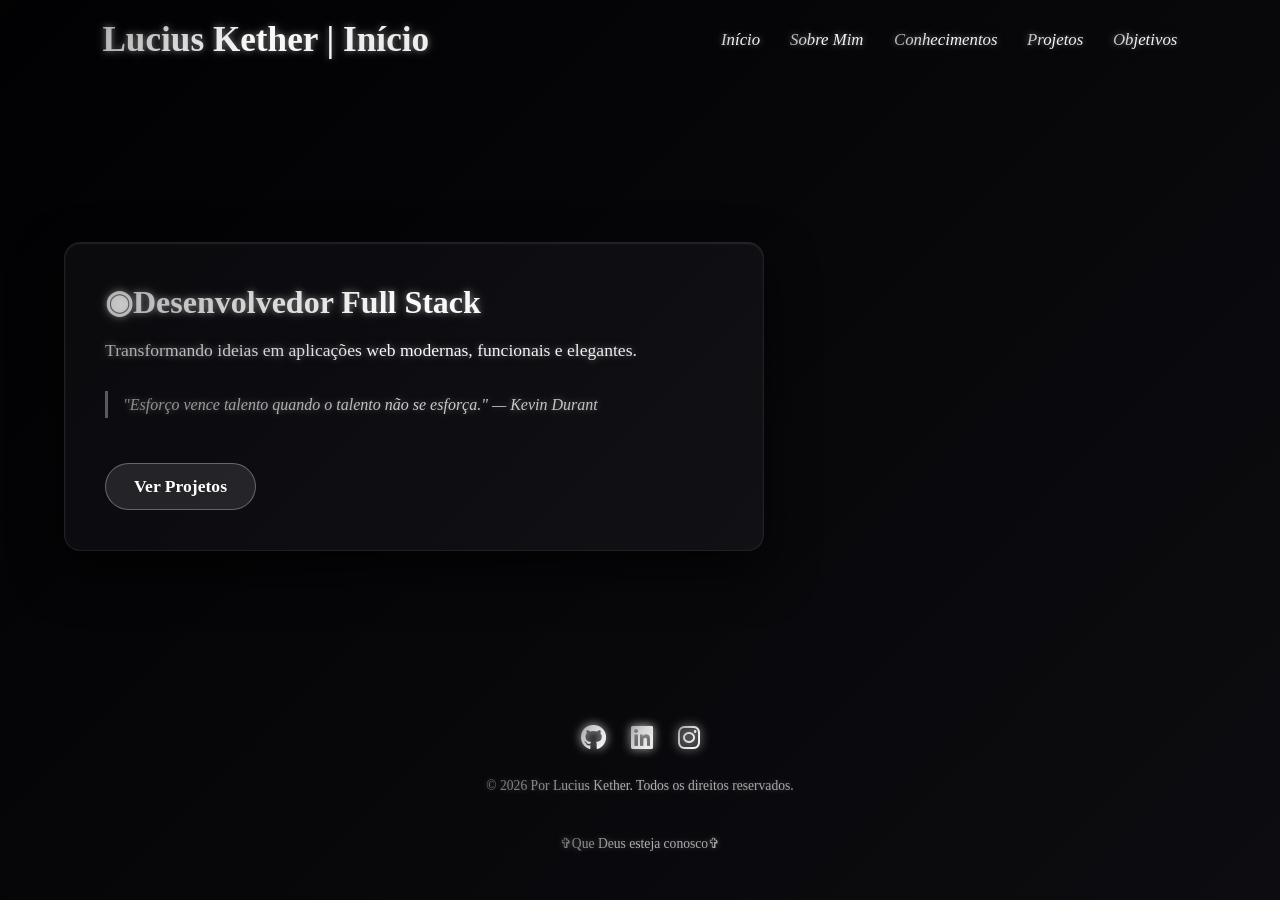
==== index.html @ f2f48d22 "Alteração de efeitos e responsividade" ====
<!DOCTYPE html>
<html lang="pt-BR">
<head>
    <meta charset="UTF-8">
    <meta name="viewport" content="width=device-width, initial-scale=1.0">
    <title>Lucius Kether | Portfólio</title>
    
    <!-- Fonte -->
    <link rel="preconnect" href="https://fonts.googleapis.com">
    <link rel="preconnect" href="https://fonts.gstatic.com" crossorigin>
    <link href="https://fonts.googleapis.com/css2?family=Inter:wght@300;400;500;600;700&display=swap" rel="stylesheet">
    
    <!-- Ícones Font Awesome -->
    <link rel="stylesheet" href="https://cdnjs.cloudflare.com/ajax/libs/font-awesome/6.5.1/css/all.min.css">
    
    <!-- CSS Principal -->
    <link rel="stylesheet" href="css/style.css">
    
    <!-- Favicon -->
    <link rel="icon" type="image/png" href="imgs/favicon.png"> 


    <!-- Ícones Font Awesome -->
<link rel="stylesheet" href="https://cdnjs.cloudflare.com/ajax/libs/font-awesome/6.5.1/css/all.min.css">
<link rel="stylesheet" href="css/home.css">
</head>
<body>

    <!-- Vídeo de Fundo -->
    <video autoplay muted loop playsinline id="fundo">
        <source src="assets/video/fundo.mp4" type="video/mp4">
    </video>

    <!-- Cabeçalho -->
    <header>
        <h1>Lucius Kether | Início</h1>
        <button class="menu-toggle" id="mobile-menu" aria-label="Abrir Menu">
            <span></span>
            <span></span>
            <span></span>
        </button>
        <nav>
            <a href="index.html">Início</a>
            <a href="pages/sobre.html">Sobre Mim</a>
            <a href="pages/conhecimentos.html">Conhecimentos</a>
            <a href="pages/projetos.html">Projetos</a>
            <a href="pages/objetivos.html">Objetivos</a>
        </nav>
    </header>

    <!-- Conteúdo Principal -->
    <main>
        <section class="hero glass-box">
            <h2>◉Desenvolvedor Full Stack</h2>
            <p>Transformando ideias em aplicações web modernas, funcionais e elegantes.</p>
            <p class="citacao">"Esforço vence talento quando o talento não se esforça." — Kevin Durant</p>
            <a href="pages/projetos.html" class="botao">Ver Projetos</a>
        </section>
    </main>

   <!-- Rodapé com Redes Sociais -->
<footer>
    <div class="redes-sociais">
        <a href="https://github.com/LC-KING-debug" target="_blank" rel="noopener noreferrer" aria-label="GitHub">
            <i class="fa-brands fa-github"></i>
        </a>
        <a href="https://www.linkedin.com/in/luciuskether/" target="_blank" rel="noopener noreferrer" aria-label="LinkedIn">
            <i class="fa-brands fa-linkedin"></i>
        </a>
        <a href="https://www.instagram.com/lc_kth_/" target="_blank" rel="noopener noreferrer" aria-label="Instagram">
            <i class="fa-brands fa-instagram"></i>
        </a>
    </div>
    <p>© 2026 Por Lucius Kether. Todos os direitos reservados.</p>
    <p>✞Que Deus esteja conosco✞</p>
</footer>

   <script src="/js/script.js"></script>
</body>
</html>
---- css/style.css ----
@import url('base.css');
@import url('layout.css');
@import url('components.css');
---- css/home.css ----
/* ==========================================================================
   home.css - ESTILOS EXCLUSIVOS DA PÁGINA INICIAL (INDEX.HTML)
   ========================================================================== */

/* 1. TRANSIÇÃO DE FADE IN MAIOR */
header, 
main, 
footer {
    /* Aumentado de 0.5s para 1.5s para um efeito mais duradouro e imponente */
    transition: opacity 4.5s cubic-bezier(0.4, 0, 0.2, 1) !important; 
}

/* 2. TRAVA TOTAL DE SCROLL E TELA NO MOBILE */
@media (max-width: 768px) {
    body {
        /* Bloqueia completamente o scroll/deslize do dedo para cima ou para baixo */
        overflow: hidden !important;
        position: fixed !important;
        width: 100vw !important;
        height: 100dvh !important;
    }

    #fundo {
        /* Garante o foco perfeito no rosto do surfista prateado */
        object-position: center 35% !important;
        
        /* Trava física absoluta no fundo */
        position: fixed !important;
        top: 0 !important;
        left: 0 !important;
        width: 100vw !important;
        height: 100dvh !important;
    }
}
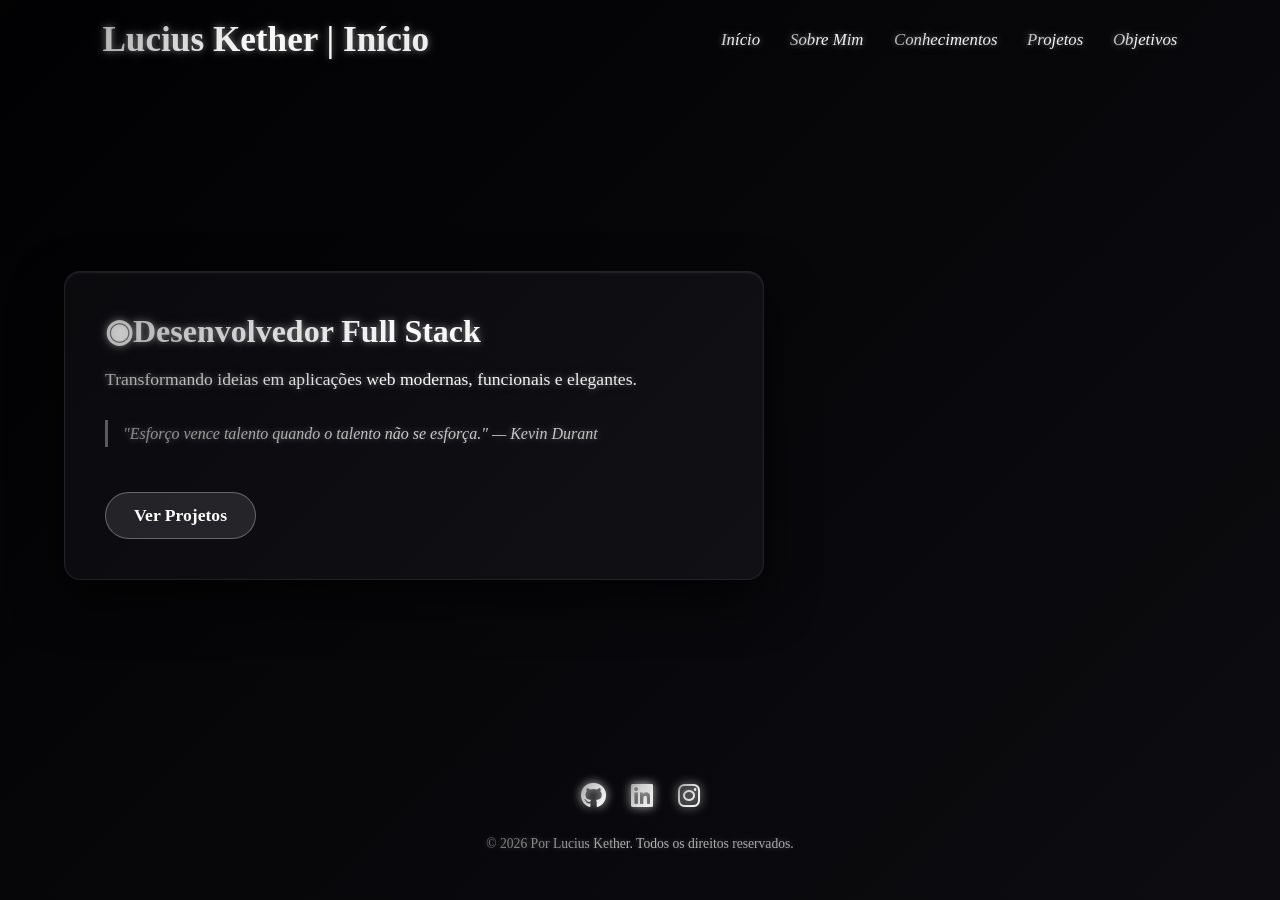
==== commit 5bffb09c: "Ajuste no background" ====
--- a/index.html
+++ b/index.html
@@ -72,7 +72,7 @@
         </a>
     </div>
     <p>© 2026 Por Lucius Kether. Todos os direitos reservados.</p>
-    <p>✞Que Deus esteja conosco✞</p>
+    
 </footer>
 
    <script src="/js/script.js"></script>
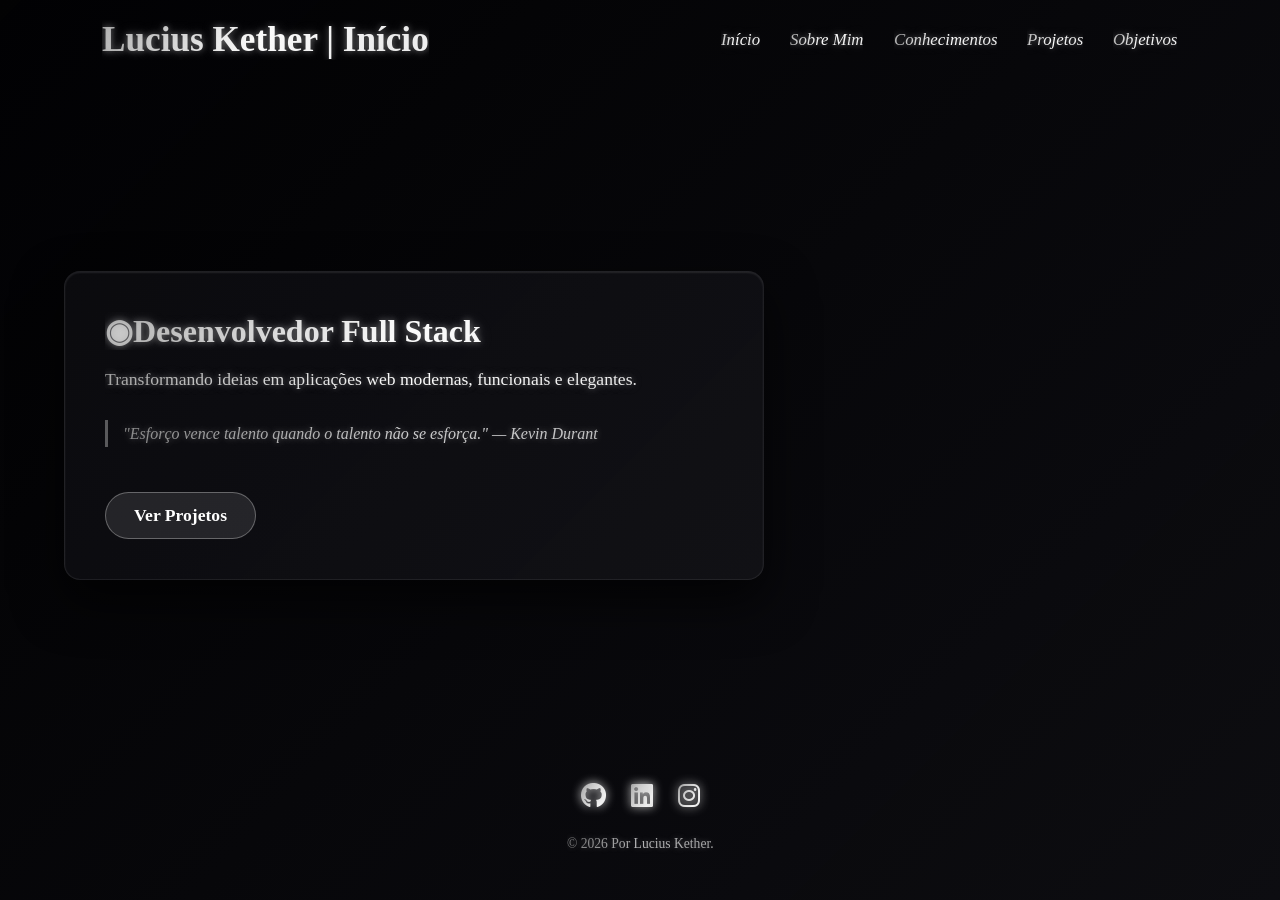
==== commit d55bf3b9: "Isola os itens da lista para que o efeito percorrendo funcione levemente" ====
--- a/index.html
+++ b/index.html
@@ -71,7 +71,7 @@
             <i class="fa-brands fa-instagram"></i>
         </a>
     </div>
-    <p>© 2026 Por Lucius Kether. Todos os direitos reservados.</p>
+    <p>© 2026 Por Lucius Kether.</p>
     
 </footer>
 
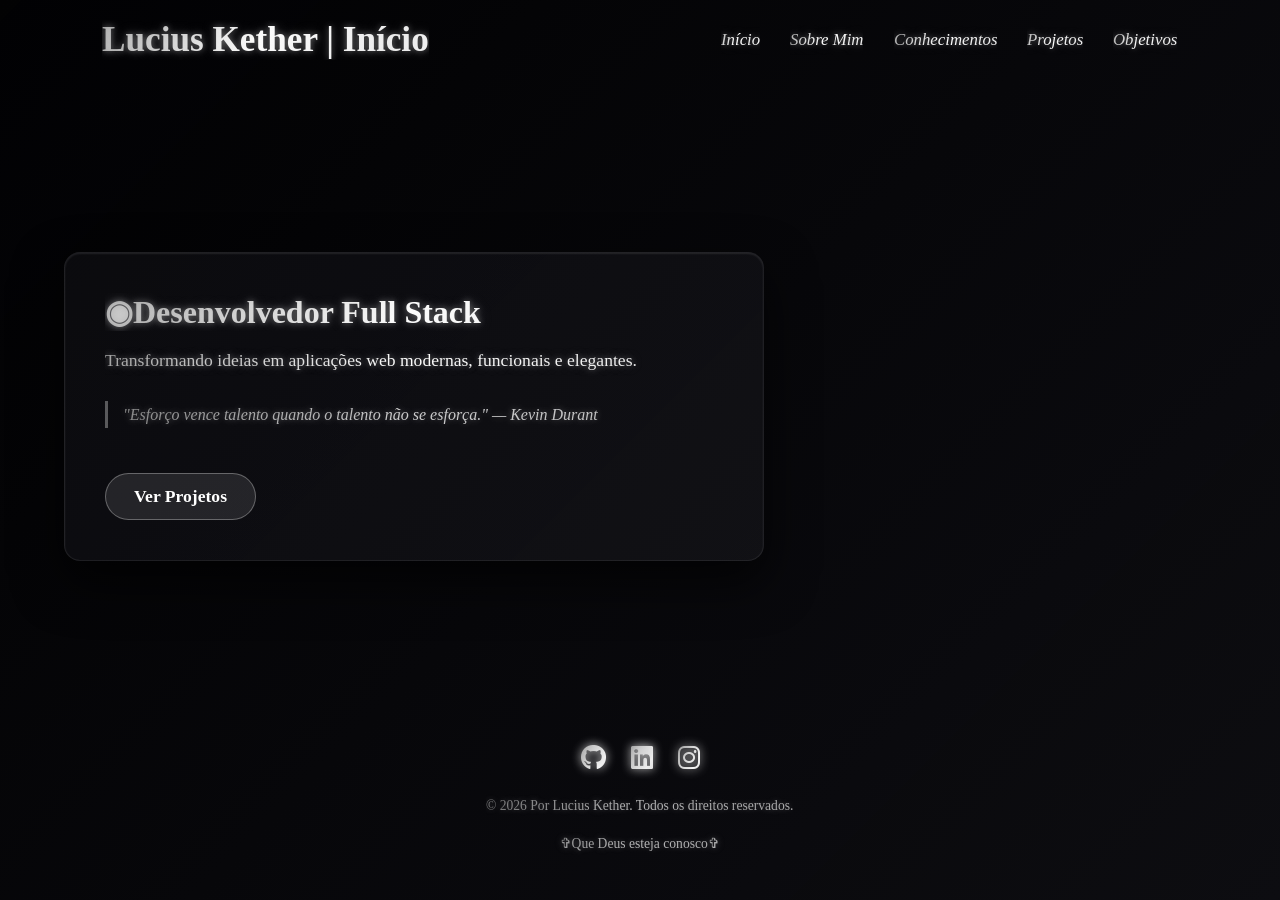
==== commit bd06aba5: "Ajustes de Divs" ====
--- a/index.html
+++ b/index.html
@@ -71,7 +71,12 @@
             <i class="fa-brands fa-instagram"></i>
         </a>
     </div>
-    <p>© 2026 Por Lucius Kether.</p>
+   
+   
+    <div>
+    <p>© 2026 Por Lucius Kether. Todos os direitos reservados.</p>
+    <p>✞Que Deus esteja conosco✞</p>
+   </div> 
     
 </footer>
 
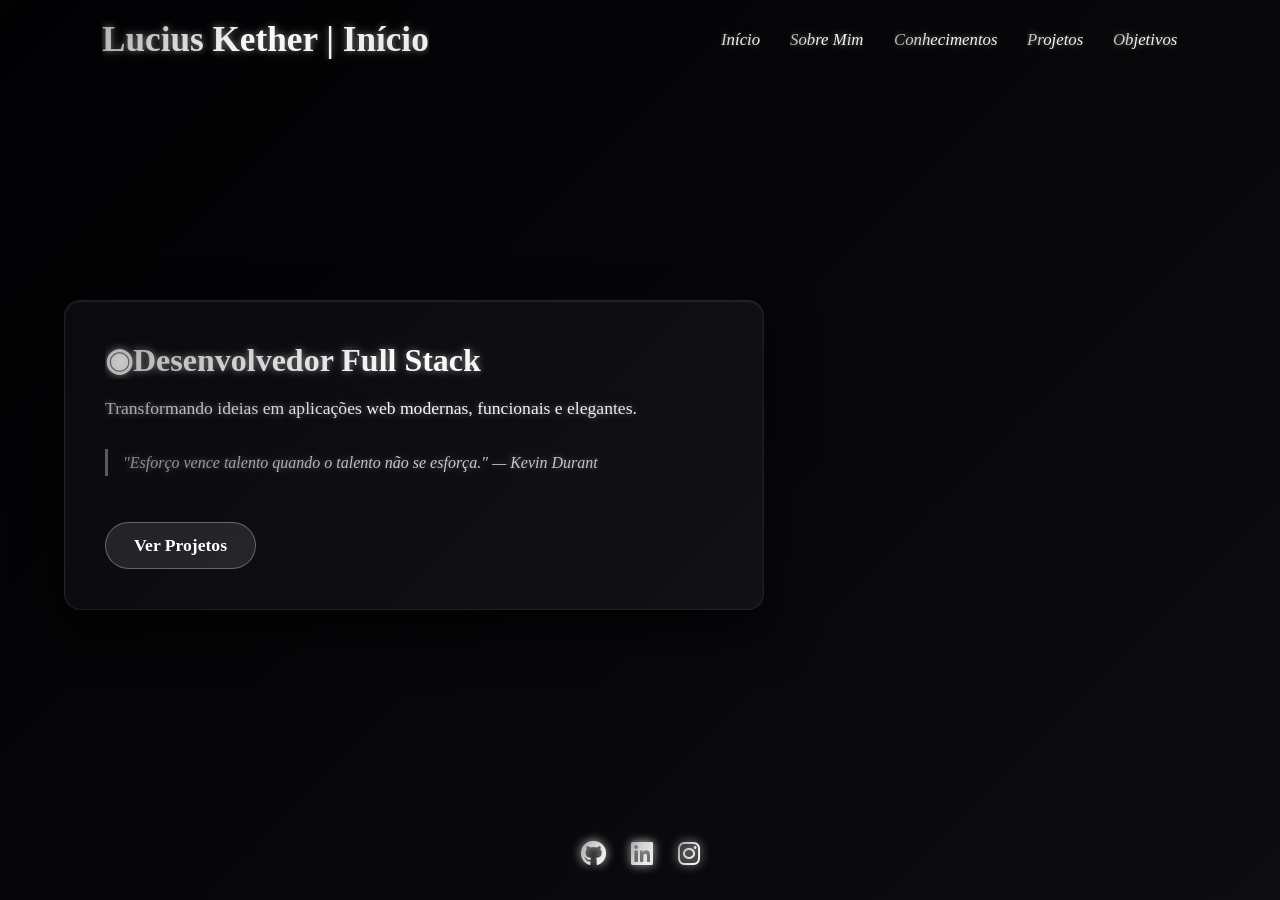
==== commit f8a0eb8b: "Pequenas alterações" ====
--- a/index.html
+++ b/index.html
@@ -73,10 +73,7 @@
     </div>
    
    
-    <div>
-    <p>© 2026 Por Lucius Kether. Todos os direitos reservados.</p>
-    <p>✞Que Deus esteja conosco✞</p>
-   </div> 
+  
     
 </footer>
 
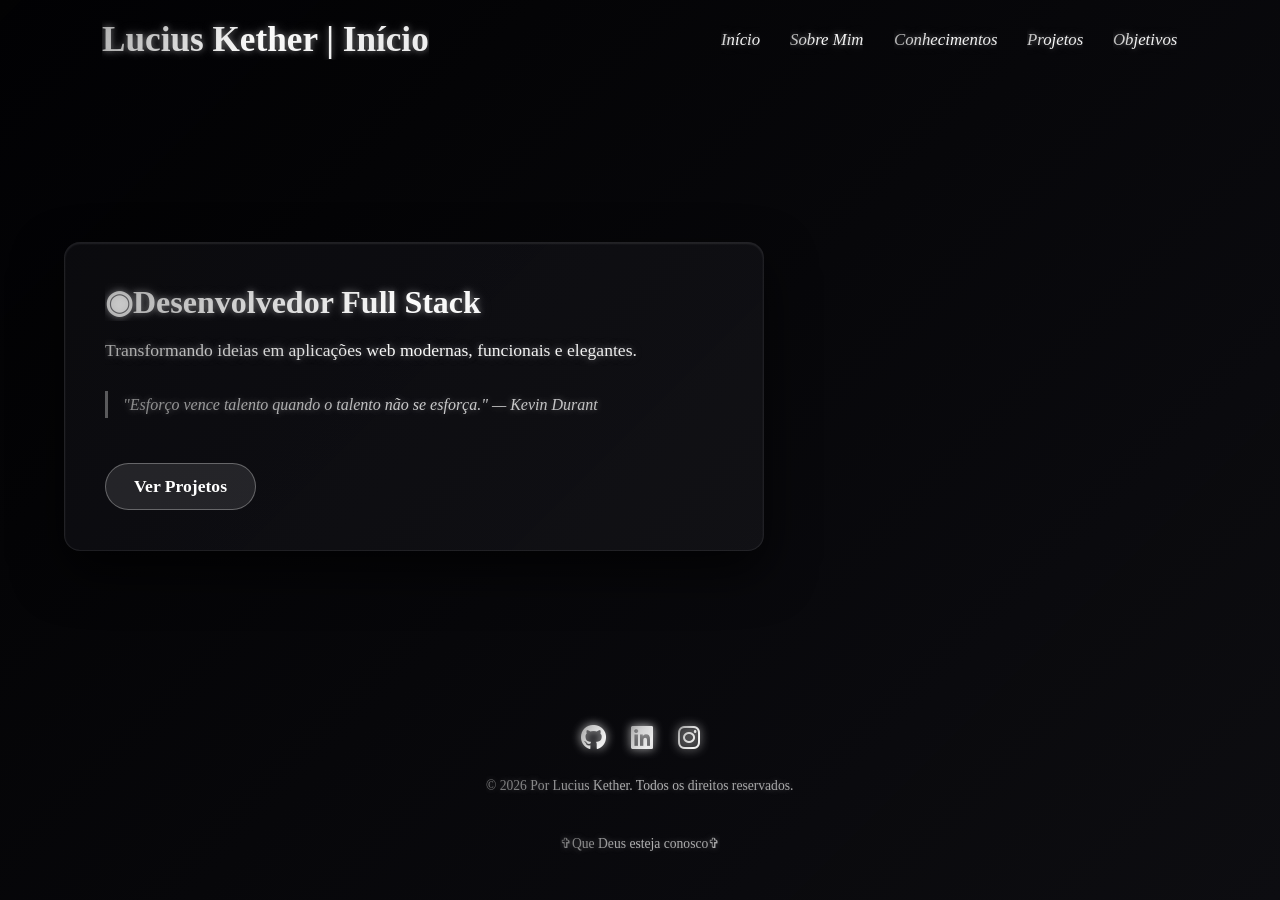
==== commit 22a2e9ff: "response" ====
--- a/index.html
+++ b/index.html
@@ -71,6 +71,8 @@
             <i class="fa-brands fa-instagram"></i>
         </a>
     </div>
+    <p>© 2026 Por Lucius Kether. Todos os direitos reservados.</p>
+    <p>✞Que Deus esteja conosco✞</p>
    
    
   
--- a/css/home.css
+++ b/css/home.css
@@ -13,11 +13,8 @@
 /* 2. TRAVA TOTAL DE SCROLL E TELA NO MOBILE */
 @media (max-width: 768px) {
     body {
-        /* Bloqueia completamente o scroll/deslize do dedo para cima ou para baixo */
-        overflow: hidden !important;
-        position: fixed !important;
-        width: 100vw !important;
-        height: 100dvh !important;
+    overflow-x: hidden;
+    min-height: 100dvh;
     }
 
     #fundo {
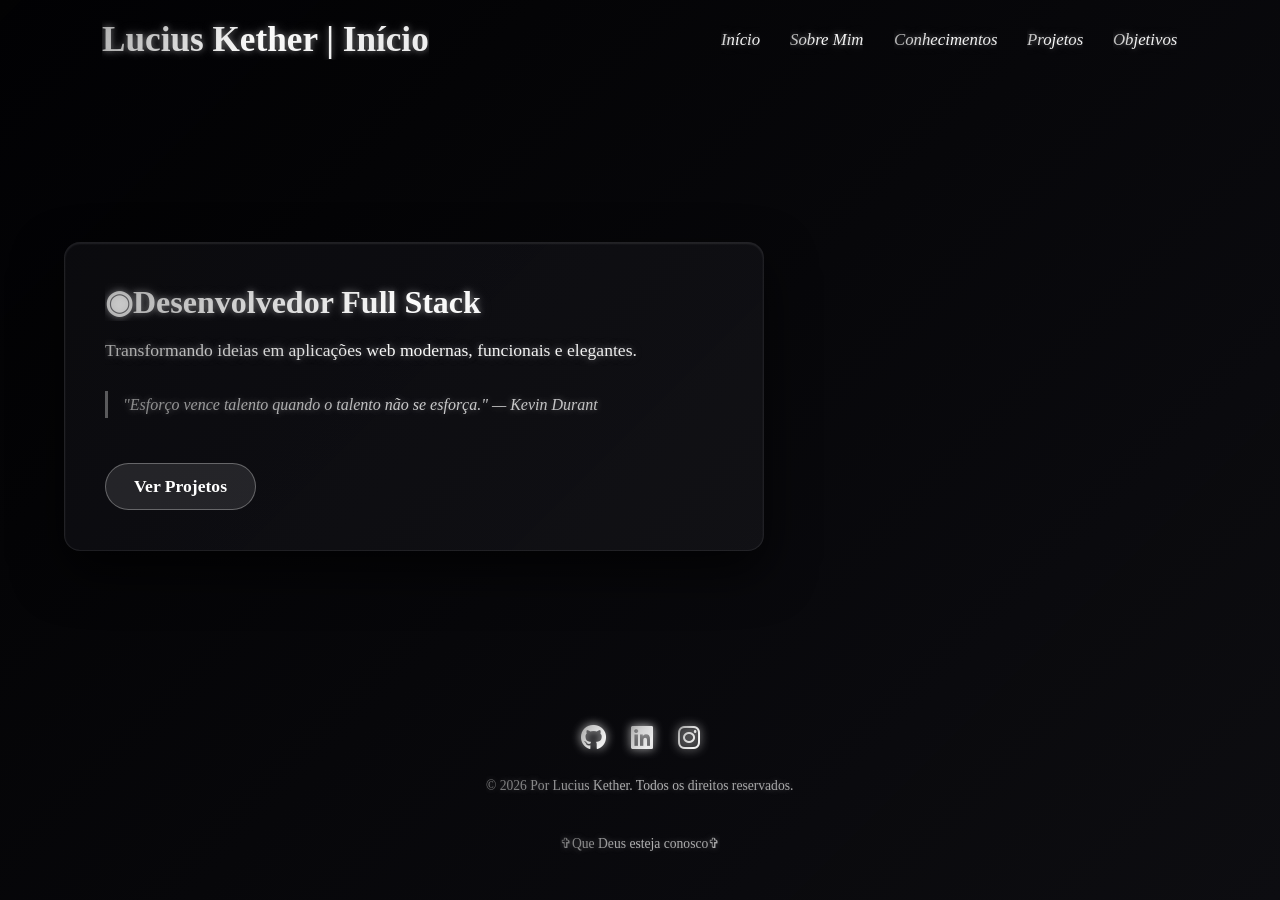
==== commit 55850be8: "Melhora no css em desempenho e interface" ====
--- a/index.html
+++ b/index.html
@@ -5,29 +5,27 @@
     <meta name="viewport" content="width=device-width, initial-scale=1.0">
     <title>Lucius Kether | Portfólio</title>
     
-    <!-- Fonte -->
+    <!-- Fontes -->
     <link rel="preconnect" href="https://fonts.googleapis.com">
     <link rel="preconnect" href="https://fonts.gstatic.com" crossorigin>
     <link href="https://fonts.googleapis.com/css2?family=Inter:wght@300;400;500;600;700&display=swap" rel="stylesheet">
     
-    <!-- Ícones Font Awesome -->
+    <!-- Ícones Font Awesome (Duplicação removida) -->
     <link rel="stylesheet" href="https://cdnjs.cloudflare.com/ajax/libs/font-awesome/6.5.1/css/all.min.css">
     
-    <!-- CSS Principal -->
-    <link rel="stylesheet" href="css/style.css">
+    <!-- CSS Otimizado - Carregamento Paralelo -->
+    <link rel="stylesheet" href="css/base.css">
+    <link rel="stylesheet" href="css/layout.css">
+    <link rel="stylesheet" href="css/components.css">
+    <link rel="stylesheet" href="css/home.css">
     
     <!-- Favicon -->
     <link rel="icon" type="image/png" href="imgs/favicon.png"> 
-
-
-    <!-- Ícones Font Awesome -->
-<link rel="stylesheet" href="https://cdnjs.cloudflare.com/ajax/libs/font-awesome/6.5.1/css/all.min.css">
-<link rel="stylesheet" href="css/home.css">
 </head>
 <body>
 
     <!-- Vídeo de Fundo -->
-    <video autoplay muted loop playsinline id="fundo">
+    <video autoplay muted loop playsinline preload="auto" id="fundo">
         <source src="assets/video/fundo.mp4" type="video/mp4">
     </video>
 
@@ -58,27 +56,23 @@
         </section>
     </main>
 
-   <!-- Rodapé com Redes Sociais -->
-<footer>
-    <div class="redes-sociais">
-        <a href="https://github.com/LC-KING-debug" target="_blank" rel="noopener noreferrer" aria-label="GitHub">
-            <i class="fa-brands fa-github"></i>
-        </a>
-        <a href="https://www.linkedin.com/in/luciuskether/" target="_blank" rel="noopener noreferrer" aria-label="LinkedIn">
-            <i class="fa-brands fa-linkedin"></i>
-        </a>
-        <a href="https://www.instagram.com/lc_kth_/" target="_blank" rel="noopener noreferrer" aria-label="Instagram">
-            <i class="fa-brands fa-instagram"></i>
-        </a>
-    </div>
-    <p>© 2026 Por Lucius Kether. Todos os direitos reservados.</p>
-    <p>✞Que Deus esteja conosco✞</p>
-   
-   
-  
-    
-</footer>
+    <!-- Rodapé com Redes Sociais -->
+    <footer>
+        <div class="redes-sociais">
+            <a href="https://github.com/LC-KING-debug" target="_blank" rel="noopener noreferrer" aria-label="GitHub">
+                <i class="fa-brands fa-github"></i>
+            </a>
+            <a href="https://www.linkedin.com/in/luciuskether/" target="_blank" rel="noopener noreferrer" aria-label="LinkedIn">
+                <i class="fa-brands fa-linkedin"></i>
+            </a>
+            <a href="https://www.instagram.com/lc_kth_/" target="_blank" rel="noopener noreferrer" aria-label="Instagram">
+                <i class="fa-brands fa-instagram"></i>
+            </a>
+        </div>
+        <p>© 2026 Por Lucius Kether. Todos os direitos reservados.</p>
+        <p>✞Que Deus esteja conosco✞</p>
+    </footer>
 
-   <script src="/js/script.js"></script>
+   <script src="js/script.js"></script>
 </body>
 </html>
--- a/css/base.css
+++ b/css/base.css
@@ -0,0 +1,139 @@
+/* ==========================================================================
+   RESET, VARIÁVEIS E REGRAS GLOBAIS
+   ========================================================================== */
+* {
+    margin: 0;
+    padding: 0;
+    box-sizing: border-box;
+}
+
+html { scroll-behavior: smooth; }
+
+:root {
+    --glass-bg: rgba(255, 255, 255, 0.06);
+    --glass-border: rgba(255, 255, 255, 0.1);
+    --glass-shadow: rgba(0, 0, 0, 0.4);
+}
+
+body {
+    min-height: 100vh;
+    overflow-x: hidden;
+    font-family: "Times New Roman", sans-serif;
+    text-rendering: optimizeLegibility;
+    font-size: 1.1rem;
+    color: white;
+    display: flex;
+    flex-direction: column;
+    background-color: #050508;
+    -webkit-font-smoothing: antialiased;
+    -moz-osx-font-smoothing: grayscale;
+}
+
+header, main, footer {
+    opacity: 0;
+    will-change: opacity;
+    transition: opacity 0.5s ease-out;
+}
+
+body.loaded header, 
+body.loaded main, 
+body.loaded footer {
+    opacity: 1;
+}
+
+.fade-overlay {
+    position: fixed;
+    inset: 0;
+    background: black;
+    opacity: 0;
+    pointer-events: none;
+    z-index: 9999;
+    will-change: opacity;
+    transition: opacity 0.22s ease-in;
+}
+
+.fade-overlay.active { opacity: 1; }
+
+#fundo {
+    position: fixed;
+    top: 0; left: 0; right: 0; bottom: 0;
+    width: 100%;
+    object-fit: cover;
+    z-index: -2;
+    pointer-events: none;
+    object-position: center center;
+    will-change: transform;
+    transform: translate3d(0, 0, 0);
+}
+
+body::before {
+    content: "";
+    position: fixed;
+    inset: 0;
+    background: linear-gradient(135deg, rgba(0,0,0,0.6) 0%, rgba(15,15,20,0.8) 100%);
+    z-index: -1;
+    pointer-events: none;
+}
+
+/* ==========================================================================
+   EFEITO NEON GRADIENTE DE ALTA PERFORMANCE
+   ========================================================================== */
+h1, h2, h3, p, li, .nav-item, nav a, nav a:visited {
+    text-shadow: 0 0 6px rgba(255, 255, 255, 0.35),
+                 0 0 14px rgba(214, 214, 214, 0.25);
+    background: linear-gradient(120deg, #9a9a9a 0%, #ffffff 25%, #eaeaea 45%, #ffffff 65%, #cfcfcf 100%);
+    background-size: 200% 100%;
+    -webkit-background-clip: text;
+    background-clip: text;
+    -webkit-text-fill-color: transparent;
+    color: transparent;
+    animation: brilho 14s ease-in-out infinite;
+    will-change: background-position;
+    contain: layout paint;
+}
+
+h1 { font-size: 2.2rem; font-weight: 700; }
+h2 { font-size: 2rem; margin-bottom: 15px; }
+h3 { font-size: 1.4rem; margin-bottom: 10px; }
+p { line-height: 1.7; margin-bottom: 15px; }
+
+@keyframes brilho {
+    from { background-position: -300% center; }
+    to { background-position: 300% center; }
+}
+
+@media (max-width: 768px) {
+    #fundo {
+        object-position: center 35% !important; 
+        position: fixed !important;
+        top: 0 !important; left: 0 !important;
+        width: 100vw !important; height: 100dvh !important; 
+    }
+    
+    h1, h2, h3, p, .nav-item, nav a, nav a:visited {
+        animation: none !important;
+        background: none !important;
+        -webkit-background-clip: initial !important;
+        background-clip: initial !important;
+        -webkit-text-fill-color: initial !important;
+        color: #f5f5f7 !important; 
+        text-shadow: rgba(255, 255, 255, 0.25) 0px 0px 8px;
+    }
+
+    li {
+        background: none !important;
+        -webkit-background-clip: initial !important;
+        background-clip: initial !important;
+        -webkit-text-fill-color: initial !important;
+        color: #ffffff !important;
+        /* Substitua pelo nome correto da sua animação de lista, se houver */
+        animation: percorrerLista 4s ease infinite !important; 
+        will-change: transform, opacity; 
+    }
+}
+
+@media (max-width: 480px) {
+    h1 { font-size: 1.6rem; }
+    h2 { font-size: 1.5rem; }
+    body { font-size: 1rem; }
+}
--- a/css/layout.css
+++ b/css/layout.css
@@ -0,0 +1,95 @@
+/* ==========================================================================
+   CABEÇALHO, MENU E RODAPÉ
+   ========================================================================== */
+header {
+    display: flex; justify-content: space-between; align-items: center;
+    padding: 20px 8%; position: relative; z-index: 10;
+}
+
+nav { display: flex; gap: 30px; font-style: italic; }
+
+nav a {
+    text-decoration: none; font-size: 1.05rem; font-weight: 500;
+    position: relative; padding: 5px 0;
+    will-change: transform, text-shadow;
+    transform: translate3d(0, 0, 0);
+    transition: transform 0.25s cubic-bezier(0.25, 1, 0.5, 1), text-shadow 0.25s ease;
+}
+
+nav a::after {
+    content: ''; position: absolute; width: 0; height: 2px;
+    bottom: 0; left: 0; background-color: #fff; box-shadow: 0 0 10px #fff;
+    will-change: width; transition: width 0.25s cubic-bezier(0.25, 1, 0.5, 1);
+}
+
+nav a:hover::after { width: 100%; }
+nav a:hover {
+    transform: translate3d(0, -2px, 0);
+    text-shadow: 0 0 8px rgba(255, 255, 255, 0.8), 0 0 20px rgba(255, 255, 255, 0.5);
+}
+
+main {
+    flex: 1; width: min(1200px, 90%); margin: 0 auto;
+    padding: 40px 0; display: flex; flex-direction: column; justify-content: center;
+}
+
+footer {
+    text-align: center; padding: 30px 20px; opacity: 0.9;
+    display: flex; flex-direction: column; align-items: center; gap: 15px; 
+}
+
+.redes-sociais { display: flex; gap: 25px; }
+
+.redes-sociais a {
+    font-size: 1.6rem; text-decoration: none; display: inline-block;
+    background: linear-gradient(120deg, #8b8b8b 0%, #d6d6d6 20%, #ffffff 35%, #d6d6d6 50%, #ffffff 70%, #ffffff 100%);
+    background-size: 300%; -webkit-background-clip: text; background-clip: text;
+    -webkit-text-fill-color: transparent; text-shadow: #d6d6d6 0px 0px 10px;
+    will-change: transform, text-shadow, background-position;
+    transform: translate3d(0, 0, 0); animation: brilho 18s linear infinite;
+    transition: transform 0.25s ease, text-shadow 0.25s ease;
+}
+
+.redes-sociais a:hover {
+    transform: translate3d(0, -1px, 0);
+    text-shadow: 0 0 10px white, 0 0 20px rgba(255, 255, 255, 0.7);
+    -webkit-text-fill-color: transparent;
+}
+
+footer p { margin-top: 5px; opacity: 0.7; font-size: 0.85rem; }
+
+.menu-toggle {
+    display: none; flex-direction: column; gap: 6px; cursor: pointer;
+    background: none; border: none; padding: 10px;
+}
+
+.menu-toggle span {
+    display: block; width: 28px; height: 3px; background-color: white; border-radius: 2px;
+    will-change: transform, opacity;
+    transition: transform 0.25s cubic-bezier(0.4, 0, 0.2, 1), opacity 0.25s ease;
+}
+
+@media (max-width: 868px) {
+    header { padding: 20px 5%; }
+    .menu-toggle { display: flex; }
+
+    nav {
+        position: absolute; top: 100%; left: 5%; right: 5%;
+        background: rgba(15, 15, 20, 0.96); backdrop-filter: blur(20px);
+        -webkit-backdrop-filter: blur(20px); border: 1px solid rgba(255, 255, 255, 0.1);
+        border-radius: 12px; flex-direction: column; gap: 0; padding: 0;
+        max-height: 0; overflow: hidden; opacity: 0; box-shadow: 0 10px 30px rgba(0, 0, 0, 0.5);
+        will-change: max-height, opacity, padding; transform: translate3d(0, 0, 0);
+        transition: max-height 0.35s cubic-bezier(0.4, 0, 0.2, 1), opacity 0.3s ease, padding 0.35s ease;
+    }
+
+    nav.active { max-height: 350px; opacity: 1; padding: 15px 0; }
+    nav a { width: 100%; text-align: center; padding: 15px 0; border-bottom: 1px solid rgba(255, 255, 255, 0.05); }
+    nav a:last-child { border-bottom: none; }
+    nav a:hover { transform: none !important; text-shadow: none !important; }
+    nav a::after { display: none !important; }
+    
+    .menu-toggle.active span:nth-child(1) { transform: translate3d(0, 9px, 0) rotate(45deg); }
+    .menu-toggle.active span:nth-child(2) { opacity: 0; }
+    .menu-toggle.active span:nth-child(3) { transform: translate3d(0, -9px, 0) rotate(-45deg); }
+}
--- a/css/components.css
+++ b/css/components.css
@@ -0,0 +1,55 @@
+/* ==========================================================================
+   COMPONENTES ISOLADOS E HARDWARE ACCELERATION
+   ========================================================================== */
+.glass-box {
+    background: linear-gradient(135deg, rgba(15, 15, 20, 0.65) 0%, rgba(25, 25, 30, 0.55) 100%);
+    border: 1px solid rgba(255, 255, 255, 0.08);
+    border-radius: 16px; padding: 40px;
+    box-shadow: 0 20px 50px rgba(0, 0, 0, 0.7), inset 0 1px 2px rgba(255, 255, 255, 0.1);
+    margin-top: 20px; transform: translateZ(0);
+}
+
+.hero { text-align: left; max-width: 700px; }
+.citacao {
+    margin-top: 25px; font-style: italic; opacity: 0.8; font-size: 1rem;
+    border-left: 3px solid rgba(255, 255, 255, 0.4); padding-left: 15px;
+}
+
+.botao {
+    display: inline-block; margin-top: 30px; padding: 12px 28px;
+    background: rgba(255, 255, 255, 0.1); border: 1px solid rgba(255, 255, 255, 0.3);
+    border-radius: 30px; text-decoration: none; font-weight: 600; color: white !important;
+    text-shadow: none !important; -webkit-text-fill-color: initial !important;
+    will-change: transform, background, box-shadow; transform: translate3d(0, 0, 0);
+    transition: transform 0.2s cubic-bezier(0.25, 1, 0.5, 1), background 0.2s ease, box-shadow 0.2s ease;
+}
+
+.botao:hover {
+    background: white; color: black !important;
+    box-shadow: 0 0 15px rgba(255, 255, 255, 0.5); transform: scale(1.04);
+}
+
+.card {
+    background: rgba(255, 255, 255, 0.03); border: 1px solid rgba(255, 255, 255, 0.08);
+    border-radius: 12px; padding: 25px;
+    will-change: transform, background, border-color; transform: translate3d(0, 0, 0);
+    transition: transform 0.25s cubic-bezier(0.25, 1, 0.5, 1), background 0.25s ease, border-color 0.25s ease;
+}
+
+.card:hover {
+    background: rgba(255, 255, 255, 0.07); border-color: rgba(255, 255, 255, 0.2);
+    transform: translate3d(0, -4px, 0);
+}
+
+@media (max-width: 868px) { .glass-box { padding: 25px 20px; } }
+@media (max-width: 768px) {
+    .card:hover {
+        transform: none !important; background: rgba(255, 255, 255, 0.03) !important;
+        border-color: rgba(255, 255, 255, 0.08) !important;
+    }
+    .botao:hover {
+        transform: none !important; box-shadow: none !important;
+        background: rgba(255, 255, 255, 0.1) !important; color: white !important;
+    }
+}
+@media (max-width: 480px) { .botao { width: 100%; text-align: center; } }
--- a/css/home.css
+++ b/css/home.css
@@ -1,31 +1,84 @@
 /* ==========================================================================
-   home.css - ESTILOS EXCLUSIVOS DA PÁGINA INICIAL (INDEX.HTML)
+   HOME MOBILE - REGRAS EXCLUSIVAS
    ========================================================================== */
 
-/* 1. TRANSIÇÃO DE FADE IN MAIOR */
-header, 
-main, 
+header,
+main,
 footer {
-    /* Aumentado de 0.5s para 1.5s para um efeito mais duradouro e imponente */
-    transition: opacity 4.5s cubic-bezier(0.4, 0, 0.2, 1) !important; 
+    transition: opacity 2.5s cubic-bezier(.4,0,.2,1) !important;
 }
 
-/* 2. TRAVA TOTAL DE SCROLL E TELA NO MOBILE */
 @media (max-width: 768px) {
+    html, body {
+        width: 100%;
+        height: 100dvh;
+        overflow: hidden;
+    }
+
     body {
-    overflow-x: hidden;
-    min-height: 100dvh;
+        display: flex;
+        flex-direction: column;
     }
 
     #fundo {
-        /* Garante o foco perfeito no rosto do surfista prateado */
-        object-position: center 35% !important;
-        
-        /* Trava física absoluta no fundo */
-        position: fixed !important;
-        top: 0 !important;
-        left: 0 !important;
-        width: 100vw !important;
-        height: 100dvh !important;
+        position: fixed;
+        inset: 0;
+        width: 100vw;
+        height: 100dvh;
+        object-fit: cover;
+        object-position: center 35%;
+        z-index: -2;
     }
+
+    header {
+        flex-shrink: 0;
+        padding: 16px 5%;
+    }
+
+    main {
+        flex: 1;
+        width: 92%;
+        margin: 0 auto;
+        padding: 15px 0;
+        display: flex;
+        justify-content: center;
+        align-items: center;
+        overflow: visible;
+    }
+
+    .glass-box {
+        padding: 20px;
+        margin-top: 0;
+    }
+
+    /* Correção: Fixa o rodapé para não cortar no mobile */
+    footer {
+        position: absolute;
+        bottom: 12px;
+        left: 0;
+        width: 100%;
+        display: flex;
+        flex-direction: column;
+        align-items: center;
+        gap: 8px;
+        padding: 0 12px;
+        z-index: 10;
+    }
+
+    footer p {
+        margin: 0;
+        font-size: 0.8rem;
+        text-align: center;
+        white-space: nowrap;
+    }
+
+    .redes-sociais {
+        gap: 18px;
+        margin-bottom: 2px;
+    }
+}
+
+@media (max-width: 480px) {
+    footer { bottom: 8px; }
+    footer p { font-size: 0.75rem; }
 }
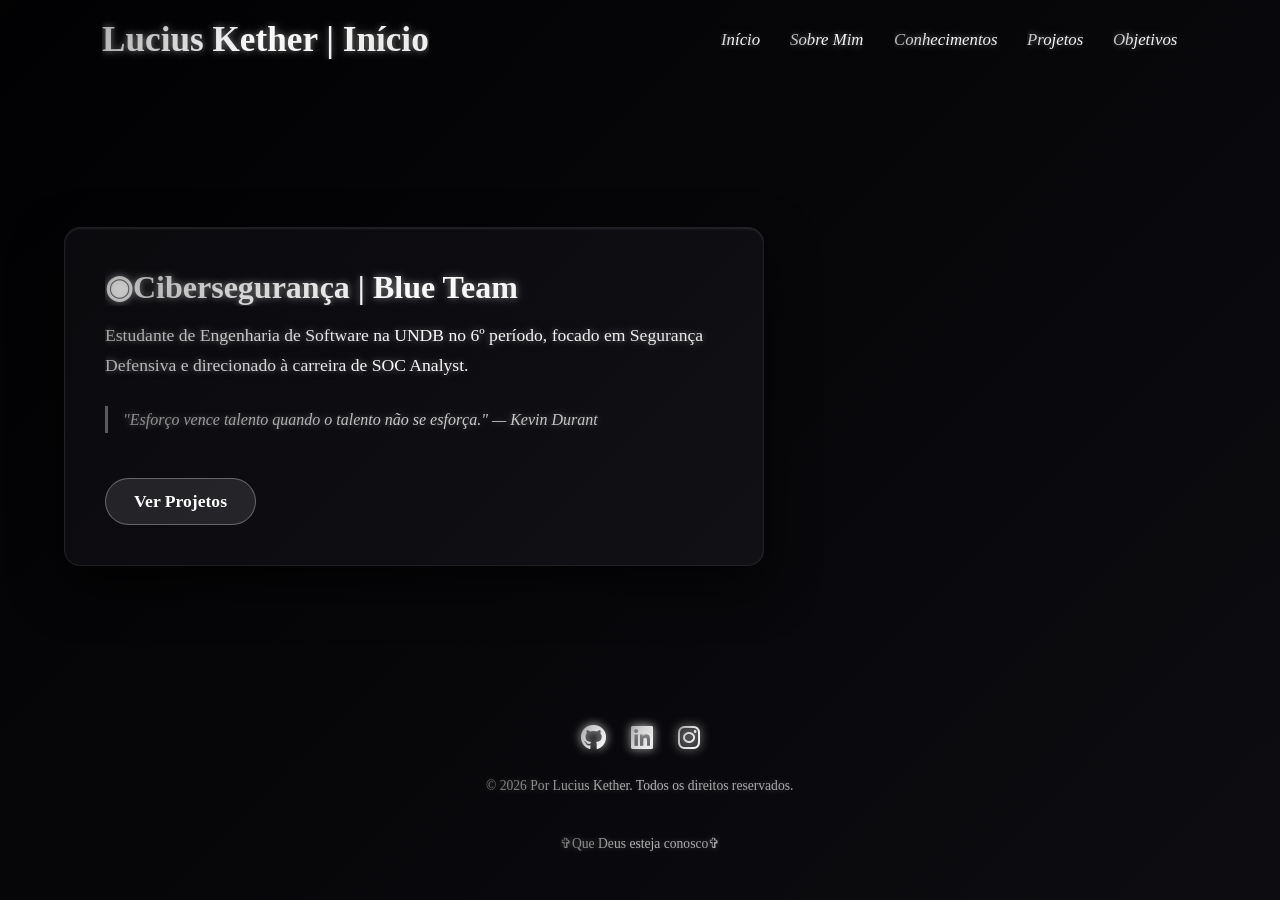
==== commit 492adb0f: "Atualização de objetivos e conhecimentos" ====
--- a/index.html
+++ b/index.html
@@ -49,8 +49,8 @@
     <!-- Conteúdo Principal -->
     <main>
         <section class="hero glass-box">
-            <h2>◉Desenvolvedor Full Stack</h2>
-            <p>Transformando ideias em aplicações web modernas, funcionais e elegantes.</p>
+            <h2>◉Cibersegurança | Blue Team</h2>
+            <p>Estudante de Engenharia de Software na UNDB no 6º período, focado em Segurança Defensiva e direcionado à carreira de SOC Analyst.</p>
             <p class="citacao">"Esforço vence talento quando o talento não se esforça." — Kevin Durant</p>
             <a href="pages/projetos.html" class="botao">Ver Projetos</a>
         </section>
--- a/css/base.css
+++ b/css/base.css
@@ -1,139 +1,182 @@
-/* ==========================================================================
-   RESET, VARIÁVEIS E REGRAS GLOBAIS
-   ========================================================================== */
-* {
-    margin: 0;
-    padding: 0;
-    box-sizing: border-box;
-}
-
-html { scroll-behavior: smooth; }
-
-:root {
-    --glass-bg: rgba(255, 255, 255, 0.06);
-    --glass-border: rgba(255, 255, 255, 0.1);
-    --glass-shadow: rgba(0, 0, 0, 0.4);
-}
-
-body {
-    min-height: 100vh;
-    overflow-x: hidden;
-    font-family: "Times New Roman", sans-serif;
-    text-rendering: optimizeLegibility;
-    font-size: 1.1rem;
-    color: white;
-    display: flex;
-    flex-direction: column;
-    background-color: #050508;
-    -webkit-font-smoothing: antialiased;
-    -moz-osx-font-smoothing: grayscale;
-}
-
-header, main, footer {
-    opacity: 0;
-    will-change: opacity;
-    transition: opacity 0.5s ease-out;
-}
-
-body.loaded header, 
-body.loaded main, 
-body.loaded footer {
-    opacity: 1;
-}
-
-.fade-overlay {
-    position: fixed;
-    inset: 0;
-    background: black;
-    opacity: 0;
-    pointer-events: none;
-    z-index: 9999;
-    will-change: opacity;
-    transition: opacity 0.22s ease-in;
-}
-
-.fade-overlay.active { opacity: 1; }
-
-#fundo {
-    position: fixed;
-    top: 0; left: 0; right: 0; bottom: 0;
-    width: 100%;
-    object-fit: cover;
-    z-index: -2;
-    pointer-events: none;
-    object-position: center center;
-    will-change: transform;
-    transform: translate3d(0, 0, 0);
-}
-
-body::before {
-    content: "";
-    position: fixed;
-    inset: 0;
-    background: linear-gradient(135deg, rgba(0,0,0,0.6) 0%, rgba(15,15,20,0.8) 100%);
-    z-index: -1;
-    pointer-events: none;
-}
-
-/* ==========================================================================
-   EFEITO NEON GRADIENTE DE ALTA PERFORMANCE
-   ========================================================================== */
-h1, h2, h3, p, li, .nav-item, nav a, nav a:visited {
-    text-shadow: 0 0 6px rgba(255, 255, 255, 0.35),
-                 0 0 14px rgba(214, 214, 214, 0.25);
-    background: linear-gradient(120deg, #9a9a9a 0%, #ffffff 25%, #eaeaea 45%, #ffffff 65%, #cfcfcf 100%);
-    background-size: 200% 100%;
-    -webkit-background-clip: text;
-    background-clip: text;
-    -webkit-text-fill-color: transparent;
-    color: transparent;
-    animation: brilho 14s ease-in-out infinite;
-    will-change: background-position;
-    contain: layout paint;
-}
-
-h1 { font-size: 2.2rem; font-weight: 700; }
-h2 { font-size: 2rem; margin-bottom: 15px; }
-h3 { font-size: 1.4rem; margin-bottom: 10px; }
-p { line-height: 1.7; margin-bottom: 15px; }
-
-@keyframes brilho {
-    from { background-position: -300% center; }
-    to { background-position: 300% center; }
-}
-
-@media (max-width: 768px) {
-    #fundo {
-        object-position: center 35% !important; 
-        position: fixed !important;
-        top: 0 !important; left: 0 !important;
-        width: 100vw !important; height: 100dvh !important; 
-    }
-    
-    h1, h2, h3, p, .nav-item, nav a, nav a:visited {
-        animation: none !important;
-        background: none !important;
-        -webkit-background-clip: initial !important;
-        background-clip: initial !important;
-        -webkit-text-fill-color: initial !important;
-        color: #f5f5f7 !important; 
-        text-shadow: rgba(255, 255, 255, 0.25) 0px 0px 8px;
-    }
-
-    li {
-        background: none !important;
-        -webkit-background-clip: initial !important;
-        background-clip: initial !important;
-        -webkit-text-fill-color: initial !important;
-        color: #ffffff !important;
-        /* Substitua pelo nome correto da sua animação de lista, se houver */
-        animation: percorrerLista 4s ease infinite !important; 
-        will-change: transform, opacity; 
-    }
-}
-
-@media (max-width: 480px) {
-    h1 { font-size: 1.6rem; }
-    h2 { font-size: 1.5rem; }
-    body { font-size: 1rem; }
+/* ==========================================================================
+   RESET, VARIÁVEIS E REGRAS GLOBAIS
+   ========================================================================== */
+* {
+    margin: 0;
+    padding: 0;
+    box-sizing: border-box;
+}
+
+html { scroll-behavior: smooth; }
+
+:root {
+    --glass-bg: rgba(255, 255, 255, 0.06);
+    --glass-border: rgba(255, 255, 255, 0.1);
+    --glass-shadow: rgba(0, 0, 0, 0.4);
+}
+
+body {
+    min-height: 100vh;
+    overflow-x: hidden;
+    font-family: "Times New Roman", sans-serif;
+    text-rendering: optimizeLegibility;
+    font-size: 1.1rem;
+    color: white;
+    display: flex;
+    flex-direction: column;
+    background-color: #050508;
+    -webkit-font-smoothing: antialiased;
+    -moz-osx-font-smoothing: grayscale;
+}
+
+header, main, footer {
+    opacity: 0;
+    will-change: opacity;
+    transition: opacity 0.5s ease-out;
+}
+
+body.loaded header, 
+body.loaded main, 
+body.loaded footer {
+    opacity: 1;
+}
+
+.fade-overlay {
+    position: fixed;
+    inset: 0;
+    background: black;
+    opacity: 0;
+    pointer-events: none;
+    z-index: 9999;
+    will-change: opacity;
+    transition: opacity 0.22s ease-in;
+}
+
+.fade-overlay.active { opacity: 1; }
+
+#fundo {
+    position: fixed;
+    top: 0; left: 0; right: 0; bottom: 0;
+    width: 100%;
+    object-fit: cover;
+    z-index: -2;
+    pointer-events: none;
+    object-position: center center;
+    will-change: transform;
+    transform: translate3d(0, 0, 0);
+}
+
+body::before {
+    content: "";
+    position: fixed;
+    inset: 0;
+    background: linear-gradient(135deg, rgba(0,0,0,0.6) 0%, rgba(15,15,20,0.8) 100%);
+    z-index: -1;
+    pointer-events: none;
+}
+
+/* ==========================================================================
+   EFEITO NEON GRADIENTE DE ALTA PERFORMANCE
+   ========================================================================== */
+h1, h2, h3, p, li, .nav-item, nav a, nav a:visited {
+    text-shadow: 0 0 6px rgba(255, 255, 255, 0.35),
+                 0 0 14px rgba(214, 214, 214, 0.25);
+    background: linear-gradient(120deg, #9a9a9a 0%, #ffffff 25%, #eaeaea 45%, #ffffff 65%, #cfcfcf 100%);
+    background-size: 200% 100%;
+    -webkit-background-clip: text;
+    background-clip: text;
+    -webkit-text-fill-color: transparent;
+    color: transparent;
+    animation: brilho 14s ease-in-out infinite;
+    will-change: background-position;
+    contain: layout paint;
+}
+
+h1 { font-size: 2.2rem; font-weight: 700; }
+h2 { font-size: 2rem; margin-bottom: 15px; }
+h3 { font-size: 1.4rem; margin-bottom: 10px; }
+p { line-height: 1.7; margin-bottom: 15px; }
+
+@keyframes brilho {
+    from { background-position: -300% center; }
+    to { background-position: 300% center; }
+}
+
+@media (max-width: 768px) {
+    #fundo {
+        object-position: center 35% !important; 
+        position: fixed !important;
+        top: 0 !important; left: 0 !important;
+        width: 100vw !important; height: 100dvh !important; 
+    }
+    
+    h1, h2, h3, p, .nav-item, nav a, nav a:visited {
+        animation: none !important;
+        background: none !important;
+        -webkit-background-clip: initial !important;
+        background-clip: initial !important;
+        -webkit-text-fill-color: initial !important;
+        color: #f5f5f7 !important; 
+        text-shadow: rgba(255, 255, 255, 0.25) 0px 0px 8px;
+    }
+
+    li {
+        background: none !important;
+        -webkit-background-clip: initial !important;
+        background-clip: initial !important;
+        -webkit-text-fill-color: initial !important;
+        color: #ffffff !important;
+        /* Substitua pelo nome correto da sua animação de lista, se houver */
+        animation: percorrerLista 4s ease infinite !important; 
+        will-change: transform, opacity; 
+    }
+}
+
+@media (max-width: 480px) {
+    h1 { font-size: 1.6rem; }
+    h2 { font-size: 1.5rem; }
+    body { font-size: 1rem; }
+}
+
+/* ==========================================================================
+   BARRA DE ROLAGEM (SCROLLBAR) PRATEADA & NEON GLOBAIS
+   ========================================================================== */
+
+/* 1. Configurações para Chrome, Edge, Safari e Opera (Webkit) */
+::-webkit-scrollbar {
+    width: 10px;  /* Largura da barra vertical */
+    height: 10px; /* Altura da barra horizontal (caso apareça) */
+}
+
+/* A "pista" por onde a barra corre (combinando com o fundo escuro do seu site) */
+::-webkit-scrollbar-track {
+    background: #050508; /* Baseado no background-color do seu body */
+}
+
+/* O "ponteiro" que o usuário arrasta (Prateado com efeito Neon) */
+::-webkit-scrollbar-thumb {
+    background: linear-gradient(180deg, #9a9a9a 0%, #ffffff 50%, #cfcfcf 100%);
+    border-radius: 10px;
+    
+    /* Cria uma borda invisível que dá um espaçamento elegante nas laterais */
+    border: 2px solid #050508; 
+    
+    /* Brilho neon sutil prateado */
+    box-shadow: 0 0 8px rgba(255, 255, 255, 0.3);
+    
+    /* Aceleração de hardware para o efeito de transição */
+    will-change: background, box-shadow;
+    transition: background 0.2s ease, box-shadow 0.2s ease;
+}
+
+/* Efeito quando o usuário passa o mouse por cima da barra */
+::-webkit-scrollbar-thumb:hover {
+    background: #ffffff;
+    box-shadow: 0 0 14px rgba(255, 255, 255, 0.7);
+}
+
+/* 2. Suporte para o Firefox (Padrão moderno) */
+html {
+    scrollbar-width: thin;
+    scrollbar-color: #cfcfcf #050508; /* Cor do ponteiro e cor da pista */
 }
--- a/css/layout.css
+++ b/css/layout.css
@@ -1,95 +1,95 @@
-/* ==========================================================================
-   CABEÇALHO, MENU E RODAPÉ
-   ========================================================================== */
-header {
-    display: flex; justify-content: space-between; align-items: center;
-    padding: 20px 8%; position: relative; z-index: 10;
-}
-
-nav { display: flex; gap: 30px; font-style: italic; }
-
-nav a {
-    text-decoration: none; font-size: 1.05rem; font-weight: 500;
-    position: relative; padding: 5px 0;
-    will-change: transform, text-shadow;
-    transform: translate3d(0, 0, 0);
-    transition: transform 0.25s cubic-bezier(0.25, 1, 0.5, 1), text-shadow 0.25s ease;
-}
-
-nav a::after {
-    content: ''; position: absolute; width: 0; height: 2px;
-    bottom: 0; left: 0; background-color: #fff; box-shadow: 0 0 10px #fff;
-    will-change: width; transition: width 0.25s cubic-bezier(0.25, 1, 0.5, 1);
-}
-
-nav a:hover::after { width: 100%; }
-nav a:hover {
-    transform: translate3d(0, -2px, 0);
-    text-shadow: 0 0 8px rgba(255, 255, 255, 0.8), 0 0 20px rgba(255, 255, 255, 0.5);
-}
-
-main {
-    flex: 1; width: min(1200px, 90%); margin: 0 auto;
-    padding: 40px 0; display: flex; flex-direction: column; justify-content: center;
-}
-
-footer {
-    text-align: center; padding: 30px 20px; opacity: 0.9;
-    display: flex; flex-direction: column; align-items: center; gap: 15px; 
-}
-
-.redes-sociais { display: flex; gap: 25px; }
-
-.redes-sociais a {
-    font-size: 1.6rem; text-decoration: none; display: inline-block;
-    background: linear-gradient(120deg, #8b8b8b 0%, #d6d6d6 20%, #ffffff 35%, #d6d6d6 50%, #ffffff 70%, #ffffff 100%);
-    background-size: 300%; -webkit-background-clip: text; background-clip: text;
-    -webkit-text-fill-color: transparent; text-shadow: #d6d6d6 0px 0px 10px;
-    will-change: transform, text-shadow, background-position;
-    transform: translate3d(0, 0, 0); animation: brilho 18s linear infinite;
-    transition: transform 0.25s ease, text-shadow 0.25s ease;
-}
-
-.redes-sociais a:hover {
-    transform: translate3d(0, -1px, 0);
-    text-shadow: 0 0 10px white, 0 0 20px rgba(255, 255, 255, 0.7);
-    -webkit-text-fill-color: transparent;
-}
-
-footer p { margin-top: 5px; opacity: 0.7; font-size: 0.85rem; }
-
-.menu-toggle {
-    display: none; flex-direction: column; gap: 6px; cursor: pointer;
-    background: none; border: none; padding: 10px;
-}
-
-.menu-toggle span {
-    display: block; width: 28px; height: 3px; background-color: white; border-radius: 2px;
-    will-change: transform, opacity;
-    transition: transform 0.25s cubic-bezier(0.4, 0, 0.2, 1), opacity 0.25s ease;
-}
-
-@media (max-width: 868px) {
-    header { padding: 20px 5%; }
-    .menu-toggle { display: flex; }
-
-    nav {
-        position: absolute; top: 100%; left: 5%; right: 5%;
-        background: rgba(15, 15, 20, 0.96); backdrop-filter: blur(20px);
-        -webkit-backdrop-filter: blur(20px); border: 1px solid rgba(255, 255, 255, 0.1);
-        border-radius: 12px; flex-direction: column; gap: 0; padding: 0;
-        max-height: 0; overflow: hidden; opacity: 0; box-shadow: 0 10px 30px rgba(0, 0, 0, 0.5);
-        will-change: max-height, opacity, padding; transform: translate3d(0, 0, 0);
-        transition: max-height 0.35s cubic-bezier(0.4, 0, 0.2, 1), opacity 0.3s ease, padding 0.35s ease;
-    }
-
-    nav.active { max-height: 350px; opacity: 1; padding: 15px 0; }
-    nav a { width: 100%; text-align: center; padding: 15px 0; border-bottom: 1px solid rgba(255, 255, 255, 0.05); }
-    nav a:last-child { border-bottom: none; }
-    nav a:hover { transform: none !important; text-shadow: none !important; }
-    nav a::after { display: none !important; }
-    
-    .menu-toggle.active span:nth-child(1) { transform: translate3d(0, 9px, 0) rotate(45deg); }
-    .menu-toggle.active span:nth-child(2) { opacity: 0; }
-    .menu-toggle.active span:nth-child(3) { transform: translate3d(0, -9px, 0) rotate(-45deg); }
+/* ==========================================================================
+   CABEÇALHO, MENU E RODAPÉ
+   ========================================================================== */
+header {
+    display: flex; justify-content: space-between; align-items: center;
+    padding: 20px 8%; position: relative; z-index: 10;
+}
+
+nav { display: flex; gap: 30px; font-style: italic; }
+
+nav a {
+    text-decoration: none; font-size: 1.05rem; font-weight: 500;
+    position: relative; padding: 5px 0;
+    will-change: transform, text-shadow;
+    transform: translate3d(0, 0, 0);
+    transition: transform 0.25s cubic-bezier(0.25, 1, 0.5, 1), text-shadow 0.25s ease;
+}
+
+nav a::after {
+    content: ''; position: absolute; width: 0; height: 2px;
+    bottom: 0; left: 0; background-color: #fff; box-shadow: 0 0 10px #fff;
+    will-change: width; transition: width 0.25s cubic-bezier(0.25, 1, 0.5, 1);
+}
+
+nav a:hover::after { width: 100%; }
+nav a:hover {
+    transform: translate3d(0, -2px, 0);
+    text-shadow: 0 0 8px rgba(255, 255, 255, 0.8), 0 0 20px rgba(255, 255, 255, 0.5);
+}
+
+main {
+    flex: 1; width: min(1200px, 90%); margin: 0 auto;
+    padding: 40px 0; display: flex; flex-direction: column; justify-content: center;
+}
+
+footer {
+    text-align: center; padding: 30px 20px; opacity: 0.9;
+    display: flex; flex-direction: column; align-items: center; gap: 15px; 
+}
+
+.redes-sociais { display: flex; gap: 25px; }
+
+.redes-sociais a {
+    font-size: 1.6rem; text-decoration: none; display: inline-block;
+    background: linear-gradient(120deg, #8b8b8b 0%, #d6d6d6 20%, #ffffff 35%, #d6d6d6 50%, #ffffff 70%, #ffffff 100%);
+    background-size: 300%; -webkit-background-clip: text; background-clip: text;
+    -webkit-text-fill-color: transparent; text-shadow: #d6d6d6 0px 0px 10px;
+    will-change: transform, text-shadow, background-position;
+    transform: translate3d(0, 0, 0); animation: brilho 18s linear infinite;
+    transition: transform 0.25s ease, text-shadow 0.25s ease;
+}
+
+.redes-sociais a:hover {
+    transform: translate3d(0, -1px, 0);
+    text-shadow: 0 0 10px white, 0 0 20px rgba(255, 255, 255, 0.7);
+    -webkit-text-fill-color: transparent;
+}
+
+footer p { margin-top: 5px; opacity: 0.7; font-size: 0.85rem; }
+
+.menu-toggle {
+    display: none; flex-direction: column; gap: 6px; cursor: pointer;
+    background: none; border: none; padding: 10px;
+}
+
+.menu-toggle span {
+    display: block; width: 28px; height: 3px; background-color: white; border-radius: 2px;
+    will-change: transform, opacity;
+    transition: transform 0.25s cubic-bezier(0.4, 0, 0.2, 1), opacity 0.25s ease;
+}
+
+@media (max-width: 868px) {
+    header { padding: 20px 5%; }
+    .menu-toggle { display: flex; }
+
+    nav {
+        position: absolute; top: 100%; left: 5%; right: 5%;
+        background: rgba(15, 15, 20, 0.96); backdrop-filter: blur(20px);
+        -webkit-backdrop-filter: blur(20px); border: 1px solid rgba(255, 255, 255, 0.1);
+        border-radius: 12px; flex-direction: column; gap: 0; padding: 0;
+        max-height: 0; overflow: hidden; opacity: 0; box-shadow: 0 10px 30px rgba(0, 0, 0, 0.5);
+        will-change: max-height, opacity, padding; transform: translate3d(0, 0, 0);
+        transition: max-height 0.35s cubic-bezier(0.4, 0, 0.2, 1), opacity 0.3s ease, padding 0.35s ease;
+    }
+
+    nav.active { max-height: 350px; opacity: 1; padding: 15px 0; }
+    nav a { width: 100%; text-align: center; padding: 15px 0; border-bottom: 1px solid rgba(255, 255, 255, 0.05); }
+    nav a:last-child { border-bottom: none; }
+    nav a:hover { transform: none !important; text-shadow: none !important; }
+    nav a::after { display: none !important; }
+    
+    .menu-toggle.active span:nth-child(1) { transform: translate3d(0, 9px, 0) rotate(45deg); }
+    .menu-toggle.active span:nth-child(2) { opacity: 0; }
+    .menu-toggle.active span:nth-child(3) { transform: translate3d(0, -9px, 0) rotate(-45deg); }
 }
--- a/css/components.css
+++ b/css/components.css
@@ -1,55 +1,55 @@
-/* ==========================================================================
-   COMPONENTES ISOLADOS E HARDWARE ACCELERATION
-   ========================================================================== */
-.glass-box {
-    background: linear-gradient(135deg, rgba(15, 15, 20, 0.65) 0%, rgba(25, 25, 30, 0.55) 100%);
-    border: 1px solid rgba(255, 255, 255, 0.08);
-    border-radius: 16px; padding: 40px;
-    box-shadow: 0 20px 50px rgba(0, 0, 0, 0.7), inset 0 1px 2px rgba(255, 255, 255, 0.1);
-    margin-top: 20px; transform: translateZ(0);
-}
-
-.hero { text-align: left; max-width: 700px; }
-.citacao {
-    margin-top: 25px; font-style: italic; opacity: 0.8; font-size: 1rem;
-    border-left: 3px solid rgba(255, 255, 255, 0.4); padding-left: 15px;
-}
-
-.botao {
-    display: inline-block; margin-top: 30px; padding: 12px 28px;
-    background: rgba(255, 255, 255, 0.1); border: 1px solid rgba(255, 255, 255, 0.3);
-    border-radius: 30px; text-decoration: none; font-weight: 600; color: white !important;
-    text-shadow: none !important; -webkit-text-fill-color: initial !important;
-    will-change: transform, background, box-shadow; transform: translate3d(0, 0, 0);
-    transition: transform 0.2s cubic-bezier(0.25, 1, 0.5, 1), background 0.2s ease, box-shadow 0.2s ease;
-}
-
-.botao:hover {
-    background: white; color: black !important;
-    box-shadow: 0 0 15px rgba(255, 255, 255, 0.5); transform: scale(1.04);
-}
-
-.card {
-    background: rgba(255, 255, 255, 0.03); border: 1px solid rgba(255, 255, 255, 0.08);
-    border-radius: 12px; padding: 25px;
-    will-change: transform, background, border-color; transform: translate3d(0, 0, 0);
-    transition: transform 0.25s cubic-bezier(0.25, 1, 0.5, 1), background 0.25s ease, border-color 0.25s ease;
-}
-
-.card:hover {
-    background: rgba(255, 255, 255, 0.07); border-color: rgba(255, 255, 255, 0.2);
-    transform: translate3d(0, -4px, 0);
-}
-
-@media (max-width: 868px) { .glass-box { padding: 25px 20px; } }
-@media (max-width: 768px) {
-    .card:hover {
-        transform: none !important; background: rgba(255, 255, 255, 0.03) !important;
-        border-color: rgba(255, 255, 255, 0.08) !important;
-    }
-    .botao:hover {
-        transform: none !important; box-shadow: none !important;
-        background: rgba(255, 255, 255, 0.1) !important; color: white !important;
-    }
-}
+/* ==========================================================================
+   COMPONENTES ISOLADOS E HARDWARE ACCELERATION
+   ========================================================================== */
+.glass-box {
+    background: linear-gradient(135deg, rgba(15, 15, 20, 0.65) 0%, rgba(25, 25, 30, 0.55) 100%);
+    border: 1px solid rgba(255, 255, 255, 0.08);
+    border-radius: 16px; padding: 40px;
+    box-shadow: 0 20px 50px rgba(0, 0, 0, 0.7), inset 0 1px 2px rgba(255, 255, 255, 0.1);
+    margin-top: 20px; transform: translateZ(0);
+}
+
+.hero { text-align: left; max-width: 700px; }
+.citacao {
+    margin-top: 25px; font-style: italic; opacity: 0.8; font-size: 1rem;
+    border-left: 3px solid rgba(255, 255, 255, 0.4); padding-left: 15px;
+}
+
+.botao {
+    display: inline-block; margin-top: 30px; padding: 12px 28px;
+    background: rgba(255, 255, 255, 0.1); border: 1px solid rgba(255, 255, 255, 0.3);
+    border-radius: 30px; text-decoration: none; font-weight: 600; color: white !important;
+    text-shadow: none !important; -webkit-text-fill-color: initial !important;
+    will-change: transform, background, box-shadow; transform: translate3d(0, 0, 0);
+    transition: transform 0.2s cubic-bezier(0.25, 1, 0.5, 1), background 0.2s ease, box-shadow 0.2s ease;
+}
+
+.botao:hover {
+    background: white; color: black !important;
+    box-shadow: 0 0 15px rgba(255, 255, 255, 0.5); transform: scale(1.04);
+}
+
+.card {
+    background: rgba(255, 255, 255, 0.03); border: 1px solid rgba(255, 255, 255, 0.08);
+    border-radius: 12px; padding: 25px;
+    will-change: transform, background, border-color; transform: translate3d(0, 0, 0);
+    transition: transform 0.25s cubic-bezier(0.25, 1, 0.5, 1), background 0.25s ease, border-color 0.25s ease;
+}
+
+.card:hover {
+    background: rgba(255, 255, 255, 0.07); border-color: rgba(255, 255, 255, 0.2);
+    transform: translate3d(0, -4px, 0);
+}
+
+@media (max-width: 868px) { .glass-box { padding: 25px 20px; } }
+@media (max-width: 768px) {
+    .card:hover {
+        transform: none !important; background: rgba(255, 255, 255, 0.03) !important;
+        border-color: rgba(255, 255, 255, 0.08) !important;
+    }
+    .botao:hover {
+        transform: none !important; box-shadow: none !important;
+        background: rgba(255, 255, 255, 0.1) !important; color: white !important;
+    }
+}
 @media (max-width: 480px) { .botao { width: 100%; text-align: center; } }
--- a/css/home.css
+++ b/css/home.css
@@ -1,84 +1,84 @@
-/* ==========================================================================
-   HOME MOBILE - REGRAS EXCLUSIVAS
-   ========================================================================== */
-
-header,
-main,
-footer {
-    transition: opacity 2.5s cubic-bezier(.4,0,.2,1) !important;
-}
-
-@media (max-width: 768px) {
-    html, body {
-        width: 100%;
-        height: 100dvh;
-        overflow: hidden;
-    }
-
-    body {
-        display: flex;
-        flex-direction: column;
-    }
-
-    #fundo {
-        position: fixed;
-        inset: 0;
-        width: 100vw;
-        height: 100dvh;
-        object-fit: cover;
-        object-position: center 35%;
-        z-index: -2;
-    }
-
-    header {
-        flex-shrink: 0;
-        padding: 16px 5%;
-    }
-
-    main {
-        flex: 1;
-        width: 92%;
-        margin: 0 auto;
-        padding: 15px 0;
-        display: flex;
-        justify-content: center;
-        align-items: center;
-        overflow: visible;
-    }
-
-    .glass-box {
-        padding: 20px;
-        margin-top: 0;
-    }
-
-    /* Correção: Fixa o rodapé para não cortar no mobile */
-    footer {
-        position: absolute;
-        bottom: 12px;
-        left: 0;
-        width: 100%;
-        display: flex;
-        flex-direction: column;
-        align-items: center;
-        gap: 8px;
-        padding: 0 12px;
-        z-index: 10;
-    }
-
-    footer p {
-        margin: 0;
-        font-size: 0.8rem;
-        text-align: center;
-        white-space: nowrap;
-    }
-
-    .redes-sociais {
-        gap: 18px;
-        margin-bottom: 2px;
-    }
-}
-
-@media (max-width: 480px) {
-    footer { bottom: 8px; }
-    footer p { font-size: 0.75rem; }
+/* ==========================================================================
+   HOME MOBILE - REGRAS EXCLUSIVAS
+   ========================================================================== */
+
+header,
+main,
+footer {
+    transition: opacity 2.5s cubic-bezier(.4,0,.2,1) !important;
+}
+
+@media (max-width: 768px) {
+    html, body {
+        width: 100%;
+        height: 100dvh;
+        overflow: hidden;
+    }
+
+    body {
+        display: flex;
+        flex-direction: column;
+    }
+
+    #fundo {
+        position: fixed;
+        inset: 0;
+        width: 100vw;
+        height: 100dvh;
+        object-fit: cover;
+        object-position: center 35%;
+        z-index: -2;
+    }
+
+    header {
+        flex-shrink: 0;
+        padding: 16px 5%;
+    }
+
+    main {
+        flex: 1;
+        width: 92%;
+        margin: 0 auto;
+        padding: 15px 0;
+        display: flex;
+        justify-content: center;
+        align-items: center;
+        overflow: visible;
+    }
+
+    .glass-box {
+        padding: 20px;
+        margin-top: 0;
+    }
+
+    /* Correção: Fixa o rodapé para não cortar no mobile */
+    footer {
+        position: absolute;
+        bottom: 12px;
+        left: 0;
+        width: 100%;
+        display: flex;
+        flex-direction: column;
+        align-items: center;
+        gap: 8px;
+        padding: 0 12px;
+        z-index: 10;
+    }
+
+    footer p {
+        margin: 0;
+        font-size: 0.8rem;
+        text-align: center;
+        white-space: nowrap;
+    }
+
+    .redes-sociais {
+        gap: 18px;
+        margin-bottom: 2px;
+    }
+}
+
+@media (max-width: 480px) {
+    footer { bottom: 8px; }
+    footer p { font-size: 0.75rem; }
 }
